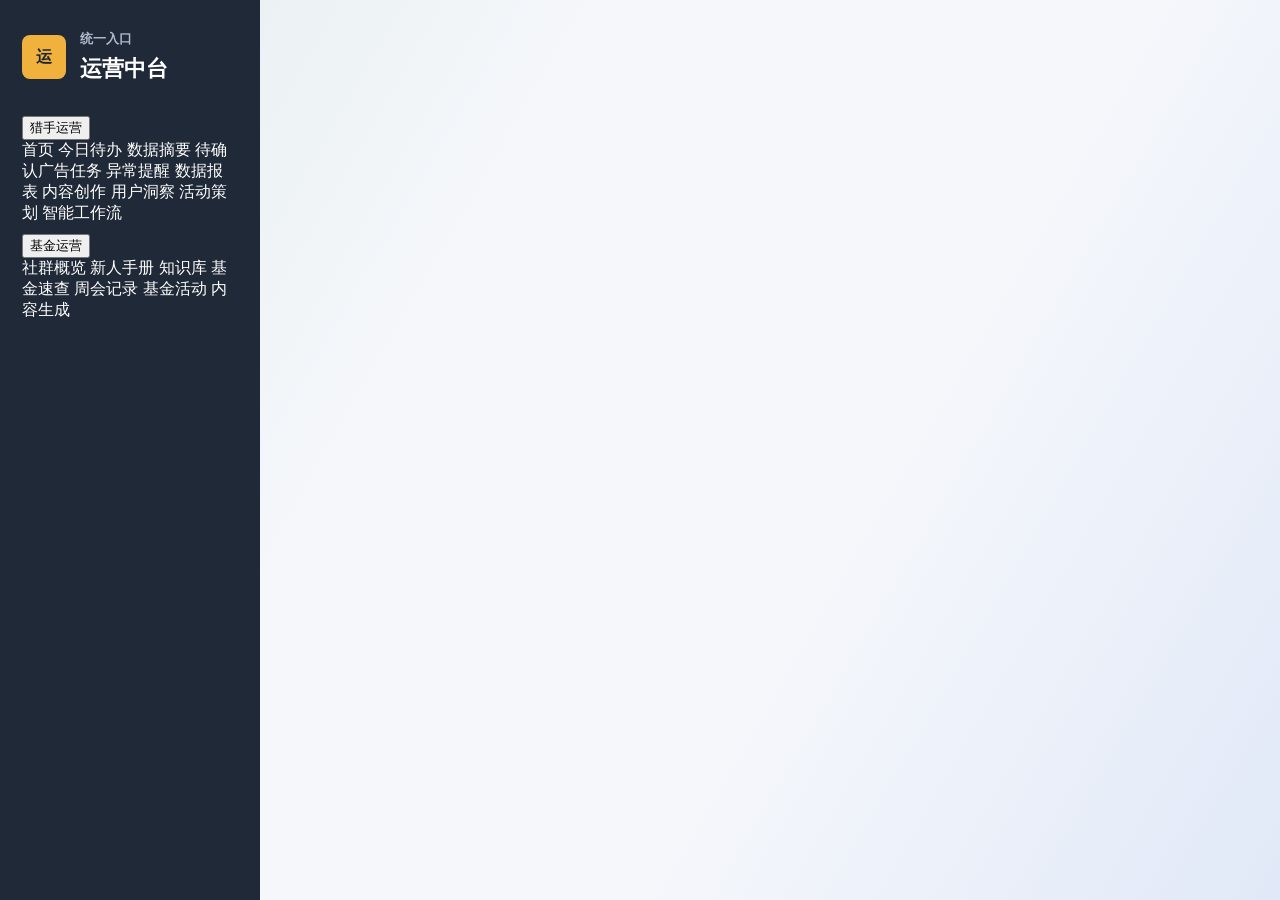
==== portal/index.html @ cbe9294c "Publish portal/index.html" ====
<!doctype html>
<html lang="zh-CN">
<head>
  <meta charset="utf-8">
  <meta name="viewport" content="width=device-width, initial-scale=1">
  <title>运营中台</title>
  <link rel="stylesheet" href="./styles.css">
</head>
<body>
  <main class="shell" aria-label="运营中台">
    <aside class="sidebar" aria-label="运营平台菜单">
      <div class="brand">
        <span class="brand-mark" aria-hidden="true">运</span>
        <div>
          <p class="eyebrow">统一入口</p>
          <h1>运营中台</h1>
        </div>
      </div>

      <nav class="platform-nav" aria-label="运营平台">
        <section class="platform-group">
          <button class="platform-toggle" type="button" aria-expanded="false" aria-controls="hunter-menu">
            <span>猎手运营</span>
            <span class="chevron" aria-hidden="true"></span>
          </button>
          <div class="submenu" id="hunter-menu">
            <a href="https://czs-ops.github.io/hunter-work-center/" target="_blank" rel="noopener noreferrer">首页</a>
            <a href="https://czs-ops.github.io/hunter-work-center/" target="_blank" rel="noopener noreferrer">今日待办</a>
            <a href="https://czs-ops.github.io/hunter-work-center/" target="_blank" rel="noopener noreferrer">数据摘要</a>
            <a href="https://czs-ops.github.io/hunter-work-center/" target="_blank" rel="noopener noreferrer">待确认广告任务</a>
            <a href="https://czs-ops.github.io/hunter-work-center/" target="_blank" rel="noopener noreferrer">异常提醒</a>
            <a href="https://czs-ops.github.io/hunter-work-center/" target="_blank" rel="noopener noreferrer">数据报表</a>
            <a href="https://czs-ops.github.io/hunter-work-center/" target="_blank" rel="noopener noreferrer">内容创作</a>
            <a href="https://czs-ops.github.io/hunter-work-center/" target="_blank" rel="noopener noreferrer">用户洞察</a>
            <a href="https://czs-ops.github.io/hunter-work-center/" target="_blank" rel="noopener noreferrer">活动策划</a>
            <a href="https://czs-ops.github.io/hunter-work-center/" target="_blank" rel="noopener noreferrer">智能工作流</a>
          </div>
        </section>

        <section class="platform-group">
          <button class="platform-toggle" type="button" aria-expanded="false" aria-controls="fund-menu">
            <span>基金运营</span>
            <span class="chevron" aria-hidden="true"></span>
          </button>
          <div class="submenu fund-menu" id="fund-menu">
            <a href="https://0a8f688b91384b68b411969a2ea710c7.app.codebuddy.work" target="_blank" rel="noopener noreferrer">社群概览</a>
            <a href="https://0a8f688b91384b68b411969a2ea710c7.app.codebuddy.work" target="_blank" rel="noopener noreferrer">新人手册</a>
            <a href="https://0a8f688b91384b68b411969a2ea710c7.app.codebuddy.work" target="_blank" rel="noopener noreferrer">知识库</a>
            <a href="https://0a8f688b91384b68b411969a2ea710c7.app.codebuddy.work" target="_blank" rel="noopener noreferrer">基金速查</a>
            <a href="https://0a8f688b91384b68b411969a2ea710c7.app.codebuddy.work" target="_blank" rel="noopener noreferrer">周会记录</a>
            <a href="https://0a8f688b91384b68b411969a2ea710c7.app.codebuddy.work" target="_blank" rel="noopener noreferrer">基金活动</a>
            <a href="https://0a8f688b91384b68b411969a2ea710c7.app.codebuddy.work" target="_blank" rel="noopener noreferrer">内容生成</a>
          </div>
        </section>
      </nav>
    </aside>
    <section class="workspace" aria-label="运营中台空白区域"></section>
  </main>

  <script>
    document.querySelectorAll(".platform-toggle").forEach((button) => {
      button.addEventListener("click", () => {
        const isExpanded = button.getAttribute("aria-expanded") === "true";
        button.setAttribute("aria-expanded", String(!isExpanded));
      });
    });
  </script>
</body>
</html>
---- portal/styles.css ----
:root {
  color-scheme: light;
  --ink: #18202c;
  --muted: #677083;
  --line: #d9dee8;
  --page: #f5f7fb;
  --panel: #ffffff;
  --nav: #202938;
  --nav-muted: #aeb9cc;
  --green: #177a5b;
  --blue: #2f68d8;
  --gold: #b87910;
  --shadow: 0 20px 45px rgba(26, 35, 52, .12);
}

* {
  box-sizing: border-box;
}

body {
  margin: 0;
  min-height: 100vh;
  font-family: "Microsoft YaHei", "PingFang SC", Arial, sans-serif;
  color: var(--ink);
  background:
    linear-gradient(120deg, rgba(23, 122, 91, .08), transparent 34%),
    linear-gradient(300deg, rgba(47, 104, 216, .1), transparent 36%),
    var(--page);
}

a {
  color: inherit;
  text-decoration: none;
}

.shell {
  display: grid;
  grid-template-columns: 260px minmax(0, 1fr);
  min-height: 100vh;
}

.sidebar {
  display: flex;
  flex-direction: column;
  gap: 32px;
  padding: 30px 22px;
  background: var(--nav);
  color: #fff;
}

.brand {
  display: flex;
  align-items: center;
  gap: 14px;
}

.brand-mark,
.card-icon {
  display: inline-grid;
  place-items: center;
  width: 44px;
  height: 44px;
  border-radius: 8px;
  font-weight: 700;
}

.brand-mark {
  background: #f0b13d;
  color: #1c2534;
}

.eyebrow {
  margin: 0 0 6px;
  color: var(--muted);
  font-size: 13px;
  font-weight: 700;
}

.brand .eyebrow {
  color: var(--nav-muted);
}

h1,
h2,
h3,
p {
  margin-top: 0;
}

h1 {
  margin-bottom: 0;
  font-size: 22px;
}

.platform-nav {
  display: grid;
  gap: 10px;
}

.nav-item {
  display: flex;
  align-items: center;
  min-height: 46px;
  padding: 0 14px;
  border: 1px solid rgba(255, 255, 255, .12);
  border-radius: 8px;
  color: #edf3ff;
  background: rgba(255, 255, 255, .06);
}

.nav-item:hover,
.nav-item:focus-visible,
.nav-item.active {
  background: rgba(255, 255, 255, .14);
  outline: none;
}

.workspace {
  display: grid;
  align-content: center;
  gap: 34px;
  width: min(100%, 1120px);
  min-height: 100vh;
  padding: 56px;
}

.intro {
  max-width: 680px;
}

.intro h2 {
  margin-bottom: 14px;
  font-size: clamp(34px, 5vw, 62px);
  line-height: 1.08;
}

.intro p:last-child {
  max-width: 620px;
  color: var(--muted);
  font-size: 18px;
  line-height: 1.7;
}

.cards {
  display: grid;
  grid-template-columns: repeat(2, minmax(260px, 1fr));
  gap: 20px;
}

.platform-card {
  display: flex;
  flex-direction: column;
  min-height: 310px;
  padding: 26px;
  border: 1px solid var(--line);
  border-radius: 8px;
  background: var(--panel);
  box-shadow: var(--shadow);
}

.card-top {
  display: flex;
  align-items: center;
  justify-content: space-between;
  gap: 16px;
  margin-bottom: 30px;
}

.hunter .card-icon {
  color: #fff;
  background: var(--green);
}

.fund .card-icon {
  color: #fff;
  background: var(--blue);
}

.status {
  padding: 7px 10px;
  border-radius: 999px;
  color: #61400d;
  background: rgba(184, 121, 16, .14);
  font-size: 13px;
  font-weight: 700;
}

.platform-card h3 {
  margin-bottom: 12px;
  font-size: 28px;
}

.platform-card p {
  color: var(--muted);
  font-size: 16px;
  line-height: 1.65;
}

.open-link {
  display: inline-flex;
  align-items: center;
  justify-content: center;
  width: fit-content;
  min-height: 44px;
  margin-top: auto;
  padding: 0 18px;
  border-radius: 8px;
  color: #fff;
  background: #1f2937;
  font-weight: 700;
}

.open-link:hover,
.open-link:focus-visible {
  background: #111827;
  outline: 3px solid rgba(47, 104, 216, .22);
}

@media (max-width: 820px) {
  .shell {
    grid-template-columns: 1fr;
  }

  .sidebar {
    min-height: auto;
    padding: 18px;
  }

  .platform-nav {
    grid-template-columns: repeat(2, minmax(0, 1fr));
  }

  .workspace {
    min-height: auto;
    padding: 34px 18px 42px;
  }

  .cards {
    grid-template-columns: 1fr;
  }
}
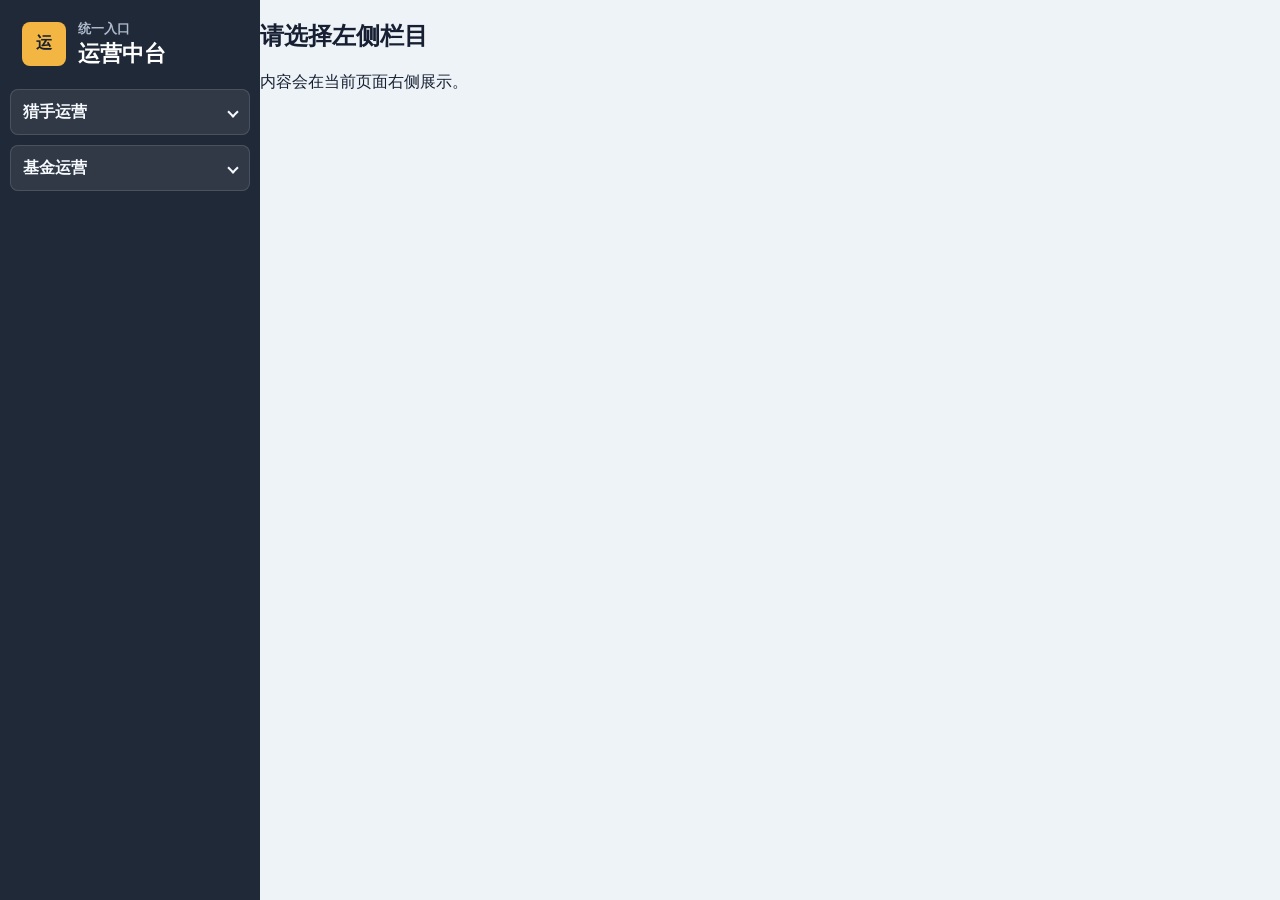
==== commit 40d988e0: "Publish portal/index.html" ====
--- a/portal/index.html
+++ b/portal/index.html
@@ -24,16 +24,16 @@
             <span class="chevron" aria-hidden="true"></span>
           </button>
           <div class="submenu" id="hunter-menu">
-            <a href="https://czs-ops.github.io/hunter-work-center/" target="_blank" rel="noopener noreferrer">首页</a>
-            <a href="https://czs-ops.github.io/hunter-work-center/" target="_blank" rel="noopener noreferrer">今日待办</a>
-            <a href="https://czs-ops.github.io/hunter-work-center/" target="_blank" rel="noopener noreferrer">数据摘要</a>
-            <a href="https://czs-ops.github.io/hunter-work-center/" target="_blank" rel="noopener noreferrer">待确认广告任务</a>
-            <a href="https://czs-ops.github.io/hunter-work-center/" target="_blank" rel="noopener noreferrer">异常提醒</a>
-            <a href="https://czs-ops.github.io/hunter-work-center/" target="_blank" rel="noopener noreferrer">数据报表</a>
-            <a href="https://czs-ops.github.io/hunter-work-center/" target="_blank" rel="noopener noreferrer">内容创作</a>
-            <a href="https://czs-ops.github.io/hunter-work-center/" target="_blank" rel="noopener noreferrer">用户洞察</a>
-            <a href="https://czs-ops.github.io/hunter-work-center/" target="_blank" rel="noopener noreferrer">活动策划</a>
-            <a href="https://czs-ops.github.io/hunter-work-center/" target="_blank" rel="noopener noreferrer">智能工作流</a>
+            <button class="submenu-item" type="button" data-title="猎手运营 - 首页" data-url="https://czs-ops.github.io/hunter-work-center/">首页</button>
+            <button class="submenu-item" type="button" data-title="猎手运营 - 今日待办" data-url="https://czs-ops.github.io/hunter-work-center/">今日待办</button>
+            <button class="submenu-item" type="button" data-title="猎手运营 - 数据摘要" data-url="https://czs-ops.github.io/hunter-work-center/">数据摘要</button>
+            <button class="submenu-item" type="button" data-title="猎手运营 - 待确认广告任务" data-url="https://czs-ops.github.io/hunter-work-center/">待确认广告任务</button>
+            <button class="submenu-item" type="button" data-title="猎手运营 - 异常提醒" data-url="https://czs-ops.github.io/hunter-work-center/">异常提醒</button>
+            <button class="submenu-item" type="button" data-title="猎手运营 - 数据报表" data-url="https://czs-ops.github.io/hunter-work-center/">数据报表</button>
+            <button class="submenu-item" type="button" data-title="猎手运营 - 内容创作" data-url="https://czs-ops.github.io/hunter-work-center/">内容创作</button>
+            <button class="submenu-item" type="button" data-title="猎手运营 - 用户洞察" data-url="https://czs-ops.github.io/hunter-work-center/">用户洞察</button>
+            <button class="submenu-item" type="button" data-title="猎手运营 - 活动策划" data-url="https://czs-ops.github.io/hunter-work-center/">活动策划</button>
+            <button class="submenu-item" type="button" data-title="猎手运营 - 智能工作流" data-url="https://czs-ops.github.io/hunter-work-center/">智能工作流</button>
           </div>
         </section>
 
@@ -43,18 +43,24 @@
             <span class="chevron" aria-hidden="true"></span>
           </button>
           <div class="submenu fund-menu" id="fund-menu">
-            <a href="https://0a8f688b91384b68b411969a2ea710c7.app.codebuddy.work" target="_blank" rel="noopener noreferrer">社群概览</a>
-            <a href="https://0a8f688b91384b68b411969a2ea710c7.app.codebuddy.work" target="_blank" rel="noopener noreferrer">新人手册</a>
-            <a href="https://0a8f688b91384b68b411969a2ea710c7.app.codebuddy.work" target="_blank" rel="noopener noreferrer">知识库</a>
-            <a href="https://0a8f688b91384b68b411969a2ea710c7.app.codebuddy.work" target="_blank" rel="noopener noreferrer">基金速查</a>
-            <a href="https://0a8f688b91384b68b411969a2ea710c7.app.codebuddy.work" target="_blank" rel="noopener noreferrer">周会记录</a>
-            <a href="https://0a8f688b91384b68b411969a2ea710c7.app.codebuddy.work" target="_blank" rel="noopener noreferrer">基金活动</a>
-            <a href="https://0a8f688b91384b68b411969a2ea710c7.app.codebuddy.work" target="_blank" rel="noopener noreferrer">内容生成</a>
+            <button class="submenu-item" type="button" data-title="基金运营 - 社群概览" data-url="https://0a8f688b91384b68b411969a2ea710c7.app.codebuddy.work">社群概览</button>
+            <button class="submenu-item" type="button" data-title="基金运营 - 新人手册" data-url="https://0a8f688b91384b68b411969a2ea710c7.app.codebuddy.work">新人手册</button>
+            <button class="submenu-item" type="button" data-title="基金运营 - 知识库" data-url="https://0a8f688b91384b68b411969a2ea710c7.app.codebuddy.work">知识库</button>
+            <button class="submenu-item" type="button" data-title="基金运营 - 基金速查" data-url="https://0a8f688b91384b68b411969a2ea710c7.app.codebuddy.work">基金速查</button>
+            <button class="submenu-item" type="button" data-title="基金运营 - 周会记录" data-url="https://0a8f688b91384b68b411969a2ea710c7.app.codebuddy.work">周会记录</button>
+            <button class="submenu-item" type="button" data-title="基金运营 - 基金活动" data-url="https://0a8f688b91384b68b411969a2ea710c7.app.codebuddy.work">基金活动</button>
+            <button class="submenu-item" type="button" data-title="基金运营 - 内容生成" data-url="https://0a8f688b91384b68b411969a2ea710c7.app.codebuddy.work">内容生成</button>
           </div>
         </section>
       </nav>
     </aside>
-    <section class="workspace" aria-label="运营中台空白区域"></section>
+    <section class="workspace" aria-label="运营内容展示区">
+      <div class="empty-state" id="empty-state">
+        <h2>请选择左侧栏目</h2>
+        <p>内容会在当前页面右侧展示。</p>
+      </div>
+      <iframe class="content-frame" id="content-frame" title="运营内容展示" hidden></iframe>
+    </section>
   </main>
 
   <script>
@@ -64,6 +70,22 @@
         button.setAttribute("aria-expanded", String(!isExpanded));
       });
     });
+
+    const frame = document.getElementById("content-frame");
+    const emptyState = document.getElementById("empty-state");
+
+    document.querySelectorAll(".submenu-item").forEach((item) => {
+      item.addEventListener("click", () => {
+        document.querySelectorAll(".submenu-item.is-active").forEach((activeItem) => {
+          activeItem.classList.remove("is-active");
+        });
+        item.classList.add("is-active");
+        frame.title = item.dataset.title;
+        frame.src = item.dataset.url;
+        frame.hidden = false;
+        emptyState.hidden = true;
+      });
+    });
   </script>
 </body>
 </html>
--- a/portal/styles.css
+++ b/portal/styles.css
@@ -1,16 +1,15 @@
 :root {
   color-scheme: light;
-  --ink: #18202c;
-  --muted: #677083;
-  --line: #d9dee8;
-  --page: #f5f7fb;
-  --panel: #ffffff;
+  --page: #eef3f7;
   --nav: #202938;
+  --nav-border: rgba(255, 255, 255, .13);
   --nav-muted: #aeb9cc;
-  --green: #177a5b;
-  --blue: #2f68d8;
-  --gold: #b87910;
-  --shadow: 0 20px 45px rgba(26, 35, 52, .12);
+  --active: #f4b642;
+  --panel: #f7fbff;
+  --panel-2: #fff4df;
+  --text: #172033;
+  --muted: #5f6b7d;
+  --accent: #168360;
 }
 
 * {
@@ -21,11 +20,8 @@
   margin: 0;
   min-height: 100vh;
   font-family: "Microsoft YaHei", "PingFang SC", Arial, sans-serif;
-  color: var(--ink);
-  background:
-    linear-gradient(120deg, rgba(23, 122, 91, .08), transparent 34%),
-    linear-gradient(300deg, rgba(47, 104, 216, .1), transparent 36%),
-    var(--page);
+  color: var(--text);
+  background: var(--page);
 }
 
 a {
@@ -40,10 +36,8 @@
 }
 
 .sidebar {
-  display: flex;
-  flex-direction: column;
-  gap: 32px;
-  padding: 30px 22px;
+  min-height: 100vh;
+  padding: 20px 10px;
   background: var(--nav);
   color: #fff;
 }
@@ -51,45 +45,32 @@
 .brand {
   display: flex;
   align-items: center;
-  gap: 14px;
+  gap: 12px;
+  padding: 0 12px 22px;
 }
 
-.brand-mark,
-.card-icon {
+.brand-mark {
   display: inline-grid;
   place-items: center;
   width: 44px;
   height: 44px;
   border-radius: 8px;
-  font-weight: 700;
-}
-
-.brand-mark {
-  background: #f0b13d;
-  color: #1c2534;
+  color: #162031;
+  background: var(--active);
+  font-weight: 800;
 }
 
 .eyebrow {
-  margin: 0 0 6px;
-  color: var(--muted);
+  margin: 0 0 3px;
+  color: var(--nav-muted);
   font-size: 13px;
   font-weight: 700;
 }
 
-.brand .eyebrow {
-  color: var(--nav-muted);
-}
-
-h1,
-h2,
-h3,
-p {
-  margin-top: 0;
-}
-
 h1 {
-  margin-bottom: 0;
+  margin: 0;
   font-size: 22px;
+  line-height: 1.2;
 }
 
 .platform-nav {
@@ -97,145 +78,103 @@
   gap: 10px;
 }
 
-.nav-item {
+.platform-group {
+  display: grid;
+  gap: 8px;
+}
+
+.platform-toggle {
   display: flex;
   align-items: center;
+  justify-content: space-between;
+  width: 100%;
   min-height: 46px;
-  padding: 0 14px;
-  border: 1px solid rgba(255, 255, 255, .12);
+  padding: 0 12px;
+  border: 1px solid var(--nav-border);
   border-radius: 8px;
-  color: #edf3ff;
-  background: rgba(255, 255, 255, .06);
+  color: #f7fbff;
+  background: rgba(255, 255, 255, .08);
+  font: inherit;
+  font-size: 16px;
+  font-weight: 700;
+  cursor: pointer;
 }
 
-.nav-item:hover,
-.nav-item:focus-visible,
-.nav-item.active {
-  background: rgba(255, 255, 255, .14);
+.platform-toggle:hover,
+.platform-toggle:focus-visible,
+.platform-toggle[aria-expanded="true"] {
+  background: rgba(255, 255, 255, .15);
+  outline: none;
+}
+
+.chevron {
+  width: 8px;
+  height: 8px;
+  border-right: 2px solid currentColor;
+  border-bottom: 2px solid currentColor;
+  transform: rotate(45deg);
+  transition: transform .18s ease;
+}
+
+.platform-toggle[aria-expanded="true"] .chevron {
+  transform: rotate(225deg);
+}
+
+.submenu {
+  display: none;
+  margin: 0 2px 2px 48px;
+  padding: 9px 8px;
+  border: 1px solid #cce0ff;
+  border-radius: 4px;
+  background: var(--panel);
+  color: #263247;
+  box-shadow: 0 14px 28px rgba(11, 19, 33, .16);
+}
+
+.platform-toggle[aria-expanded="true"] + .submenu {
+  display: grid;
+}
+
+.fund-menu {
+  border-color: #a7e7e2;
+  background:
+    repeating-linear-gradient(90deg, rgba(246, 175, 74, .18) 0 2px, transparent 2px 6px),
+    var(--panel-2);
+}
+
+.submenu a {
+  display: flex;
+  align-items: center;
+  min-height: 35px;
+  padding: 0 11px;
+  border-radius: 8px;
+  color: #263247;
+  font-size: 14px;
+  font-weight: 700;
+}
+
+.submenu a:hover,
+.submenu a:focus-visible {
+  color: #fff;
+  background: var(--accent);
   outline: none;
 }
 
 .workspace {
-  display: grid;
-  align-content: center;
-  gap: 34px;
-  width: min(100%, 1120px);
   min-height: 100vh;
-  padding: 56px;
+  background: var(--page);
 }
 
-.intro {
-  max-width: 680px;
-}
-
-.intro h2 {
-  margin-bottom: 14px;
-  font-size: clamp(34px, 5vw, 62px);
-  line-height: 1.08;
-}
-
-.intro p:last-child {
-  max-width: 620px;
-  color: var(--muted);
-  font-size: 18px;
-  line-height: 1.7;
-}
-
-.cards {
-  display: grid;
-  grid-template-columns: repeat(2, minmax(260px, 1fr));
-  gap: 20px;
-}
-
-.platform-card {
-  display: flex;
-  flex-direction: column;
-  min-height: 310px;
-  padding: 26px;
-  border: 1px solid var(--line);
-  border-radius: 8px;
-  background: var(--panel);
-  box-shadow: var(--shadow);
-}
-
-.card-top {
-  display: flex;
-  align-items: center;
-  justify-content: space-between;
-  gap: 16px;
-  margin-bottom: 30px;
-}
-
-.hunter .card-icon {
-  color: #fff;
-  background: var(--green);
-}
-
-.fund .card-icon {
-  color: #fff;
-  background: var(--blue);
-}
-
-.status {
-  padding: 7px 10px;
-  border-radius: 999px;
-  color: #61400d;
-  background: rgba(184, 121, 16, .14);
-  font-size: 13px;
-  font-weight: 700;
-}
-
-.platform-card h3 {
-  margin-bottom: 12px;
-  font-size: 28px;
-}
-
-.platform-card p {
-  color: var(--muted);
-  font-size: 16px;
-  line-height: 1.65;
-}
-
-.open-link {
-  display: inline-flex;
-  align-items: center;
-  justify-content: center;
-  width: fit-content;
-  min-height: 44px;
-  margin-top: auto;
-  padding: 0 18px;
-  border-radius: 8px;
-  color: #fff;
-  background: #1f2937;
-  font-weight: 700;
-}
-
-.open-link:hover,
-.open-link:focus-visible {
-  background: #111827;
-  outline: 3px solid rgba(47, 104, 216, .22);
-}
-
-@media (max-width: 820px) {
+@media (max-width: 720px) {
   .shell {
     grid-template-columns: 1fr;
   }
 
   .sidebar {
     min-height: auto;
-    padding: 18px;
-  }
-
-  .platform-nav {
-    grid-template-columns: repeat(2, minmax(0, 1fr));
   }
 
   .workspace {
-    min-height: auto;
-    padding: 34px 18px 42px;
-  }
-
-  .cards {
-    grid-template-columns: 1fr;
+    min-height: 40vh;
   }
 }
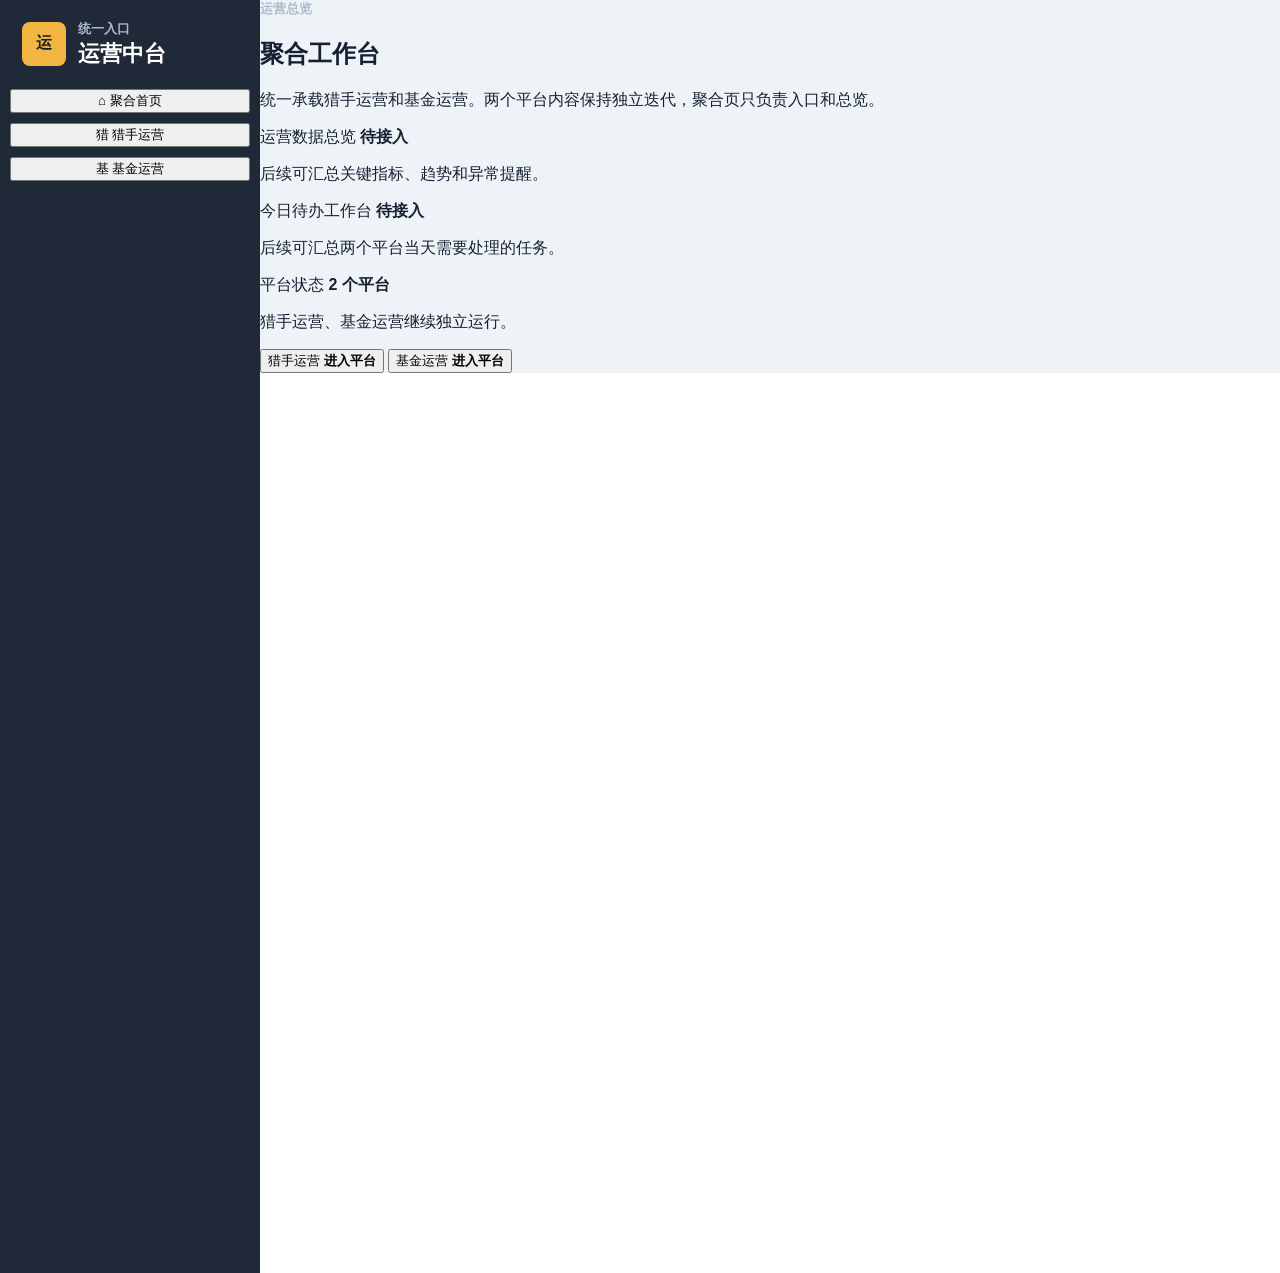
==== commit 67ad44b6: "Publish portal/index.html" ====
--- a/portal/index.html
+++ b/portal/index.html
@@ -18,74 +18,98 @@
       </div>
 
       <nav class="platform-nav" aria-label="运营平台">
-        <section class="platform-group">
-          <button class="platform-toggle" type="button" aria-expanded="false" aria-controls="hunter-menu">
-            <span>猎手运营</span>
-            <span class="chevron" aria-hidden="true"></span>
-          </button>
-          <div class="submenu" id="hunter-menu">
-            <button class="submenu-item" type="button" data-title="猎手运营 - 首页" data-url="https://czs-ops.github.io/hunter-work-center/">首页</button>
-            <button class="submenu-item" type="button" data-title="猎手运营 - 今日待办" data-url="https://czs-ops.github.io/hunter-work-center/">今日待办</button>
-            <button class="submenu-item" type="button" data-title="猎手运营 - 数据摘要" data-url="https://czs-ops.github.io/hunter-work-center/">数据摘要</button>
-            <button class="submenu-item" type="button" data-title="猎手运营 - 待确认广告任务" data-url="https://czs-ops.github.io/hunter-work-center/">待确认广告任务</button>
-            <button class="submenu-item" type="button" data-title="猎手运营 - 异常提醒" data-url="https://czs-ops.github.io/hunter-work-center/">异常提醒</button>
-            <button class="submenu-item" type="button" data-title="猎手运营 - 数据报表" data-url="https://czs-ops.github.io/hunter-work-center/">数据报表</button>
-            <button class="submenu-item" type="button" data-title="猎手运营 - 内容创作" data-url="https://czs-ops.github.io/hunter-work-center/">内容创作</button>
-            <button class="submenu-item" type="button" data-title="猎手运营 - 用户洞察" data-url="https://czs-ops.github.io/hunter-work-center/">用户洞察</button>
-            <button class="submenu-item" type="button" data-title="猎手运营 - 活动策划" data-url="https://czs-ops.github.io/hunter-work-center/">活动策划</button>
-            <button class="submenu-item" type="button" data-title="猎手运营 - 智能工作流" data-url="https://czs-ops.github.io/hunter-work-center/">智能工作流</button>
-          </div>
-        </section>
-
-        <section class="platform-group">
-          <button class="platform-toggle" type="button" aria-expanded="false" aria-controls="fund-menu">
-            <span>基金运营</span>
-            <span class="chevron" aria-hidden="true"></span>
-          </button>
-          <div class="submenu fund-menu" id="fund-menu">
-            <button class="submenu-item" type="button" data-title="基金运营 - 社群概览" data-url="https://0a8f688b91384b68b411969a2ea710c7.app.codebuddy.work">社群概览</button>
-            <button class="submenu-item" type="button" data-title="基金运营 - 新人手册" data-url="https://0a8f688b91384b68b411969a2ea710c7.app.codebuddy.work">新人手册</button>
-            <button class="submenu-item" type="button" data-title="基金运营 - 知识库" data-url="https://0a8f688b91384b68b411969a2ea710c7.app.codebuddy.work">知识库</button>
-            <button class="submenu-item" type="button" data-title="基金运营 - 基金速查" data-url="https://0a8f688b91384b68b411969a2ea710c7.app.codebuddy.work">基金速查</button>
-            <button class="submenu-item" type="button" data-title="基金运营 - 周会记录" data-url="https://0a8f688b91384b68b411969a2ea710c7.app.codebuddy.work">周会记录</button>
-            <button class="submenu-item" type="button" data-title="基金运营 - 基金活动" data-url="https://0a8f688b91384b68b411969a2ea710c7.app.codebuddy.work">基金活动</button>
-            <button class="submenu-item" type="button" data-title="基金运营 - 内容生成" data-url="https://0a8f688b91384b68b411969a2ea710c7.app.codebuddy.work">内容生成</button>
-          </div>
-        </section>
+        <button class="nav-button is-active" type="button" data-view="home">
+          <span class="nav-icon" aria-hidden="true">⌂</span>
+          <span>聚合首页</span>
+        </button>
+        <button class="nav-button" type="button" data-title="猎手运营" data-url="https://czs-ops.github.io/hunter-work-center/">
+          <span class="nav-icon" aria-hidden="true">猎</span>
+          <span>猎手运营</span>
+        </button>
+        <button class="nav-button" type="button" data-title="基金运营" data-url="https://0a8f688b91384b68b411969a2ea710c7.app.codebuddy.work">
+          <span class="nav-icon" aria-hidden="true">基</span>
+          <span>基金运营</span>
+        </button>
       </nav>
     </aside>
+
     <section class="workspace" aria-label="运营内容展示区">
-      <div class="empty-state" id="empty-state">
-        <h2>请选择左侧栏目</h2>
-        <p>内容会在当前页面右侧展示。</p>
-      </div>
+      <section class="portal-home" id="portal-home" aria-label="聚合首页">
+        <div class="home-header">
+          <p class="eyebrow">运营总览</p>
+          <h2>聚合工作台</h2>
+          <p>统一承载猎手运营和基金运营。两个平台内容保持独立迭代，聚合页只负责入口和总览。</p>
+        </div>
+
+        <div class="overview-grid" aria-label="运营数据总览">
+          <article class="overview-card">
+            <span class="card-label">运营数据总览</span>
+            <strong>待接入</strong>
+            <p>后续可汇总关键指标、趋势和异常提醒。</p>
+          </article>
+          <article class="overview-card">
+            <span class="card-label">今日待办工作台</span>
+            <strong>待接入</strong>
+            <p>后续可汇总两个平台当天需要处理的任务。</p>
+          </article>
+          <article class="overview-card">
+            <span class="card-label">平台状态</span>
+            <strong>2 个平台</strong>
+            <p>猎手运营、基金运营继续独立运行。</p>
+          </article>
+        </div>
+
+        <div class="launch-grid" aria-label="平台入口">
+          <button class="launch-card hunter-card" type="button" data-title="猎手运营" data-url="https://czs-ops.github.io/hunter-work-center/">
+            <span>猎手运营</span>
+            <strong>进入平台</strong>
+          </button>
+          <button class="launch-card fund-card" type="button" data-title="基金运营" data-url="https://0a8f688b91384b68b411969a2ea710c7.app.codebuddy.work">
+            <span>基金运营</span>
+            <strong>进入平台</strong>
+          </button>
+        </div>
+      </section>
+
       <iframe class="content-frame" id="content-frame" title="运营内容展示" hidden></iframe>
     </section>
   </main>
 
   <script>
-    document.querySelectorAll(".platform-toggle").forEach((button) => {
+    const frame = document.getElementById("content-frame");
+    const home = document.getElementById("portal-home");
+    const navButtons = document.querySelectorAll(".nav-button");
+
+    function setActiveButton(title) {
+      navButtons.forEach((button) => {
+        const isHome = button.dataset.view === "home" && title === "聚合首页";
+        const isPlatform = button.dataset.title === title;
+        button.classList.toggle("is-active", isHome || isPlatform);
+      });
+    }
+
+    function showHome() {
+      frame.hidden = true;
+      frame.removeAttribute("src");
+      home.hidden = false;
+      setActiveButton("聚合首页");
+    }
+
+    function showPlatform(title, url) {
+      home.hidden = true;
+      frame.title = title;
+      frame.src = url;
+      frame.hidden = false;
+      setActiveButton(title);
+    }
+
+    document.querySelectorAll("[data-url]").forEach((button) => {
       button.addEventListener("click", () => {
-        const isExpanded = button.getAttribute("aria-expanded") === "true";
-        button.setAttribute("aria-expanded", String(!isExpanded));
+        showPlatform(button.dataset.title, button.dataset.url);
       });
     });
 
-    const frame = document.getElementById("content-frame");
-    const emptyState = document.getElementById("empty-state");
-
-    document.querySelectorAll(".submenu-item").forEach((item) => {
-      item.addEventListener("click", () => {
-        document.querySelectorAll(".submenu-item.is-active").forEach((activeItem) => {
-          activeItem.classList.remove("is-active");
-        });
-        item.classList.add("is-active");
-        frame.title = item.dataset.title;
-        frame.src = item.dataset.url;
-        frame.hidden = false;
-        emptyState.hidden = true;
-      });
-    });
+    document.querySelector('[data-view="home"]').addEventListener("click", showHome);
   </script>
 </body>
 </html>
--- a/portal/styles.css
+++ b/portal/styles.css
@@ -22,11 +22,6 @@
   font-family: "Microsoft YaHei", "PingFang SC", Arial, sans-serif;
   color: var(--text);
   background: var(--page);
-}
-
-a {
-  color: inherit;
-  text-decoration: none;
 }
 
 .shell {
@@ -142,27 +137,63 @@
     var(--panel-2);
 }
 
-.submenu a {
+.submenu-item {
   display: flex;
   align-items: center;
+  width: 100%;
   min-height: 35px;
   padding: 0 11px;
+  border: 0;
   border-radius: 8px;
   color: #263247;
+  background: transparent;
+  font: inherit;
   font-size: 14px;
   font-weight: 700;
-}
-
-.submenu a:hover,
-.submenu a:focus-visible {
+  text-align: left;
+  cursor: pointer;
+}
+
+.submenu-item:hover,
+.submenu-item:focus-visible,
+.submenu-item.is-active {
   color: #fff;
   background: var(--accent);
   outline: none;
 }
 
 .workspace {
+  position: relative;
   min-height: 100vh;
   background: var(--page);
+  overflow: hidden;
+}
+
+.empty-state {
+  display: grid;
+  place-content: center;
+  min-height: 100vh;
+  padding: 32px;
+  color: var(--muted);
+  text-align: center;
+}
+
+.empty-state h2 {
+  margin: 0 0 8px;
+  color: var(--text);
+  font-size: 24px;
+}
+
+.empty-state p {
+  margin: 0;
+}
+
+.content-frame {
+  display: block;
+  width: 100%;
+  height: 100vh;
+  border: 0;
+  background: #fff;
 }
 
 @media (max-width: 720px) {
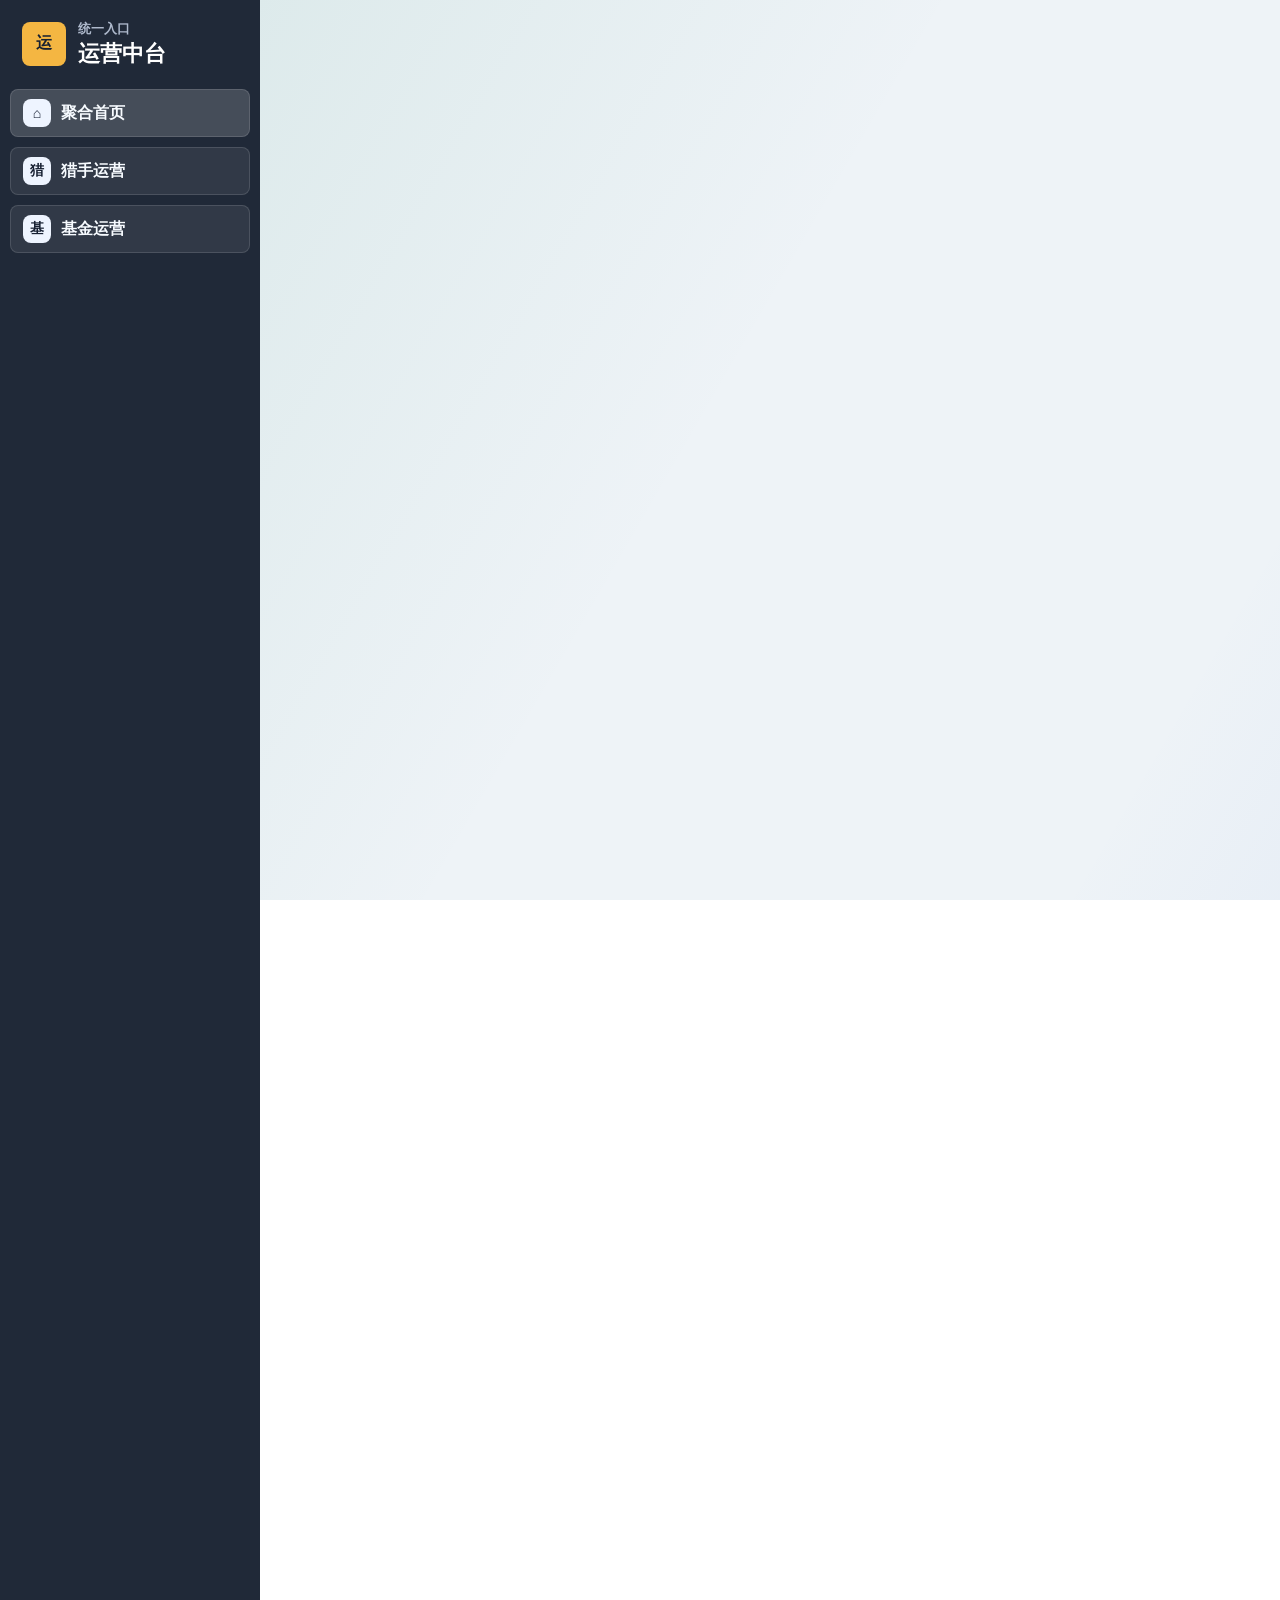
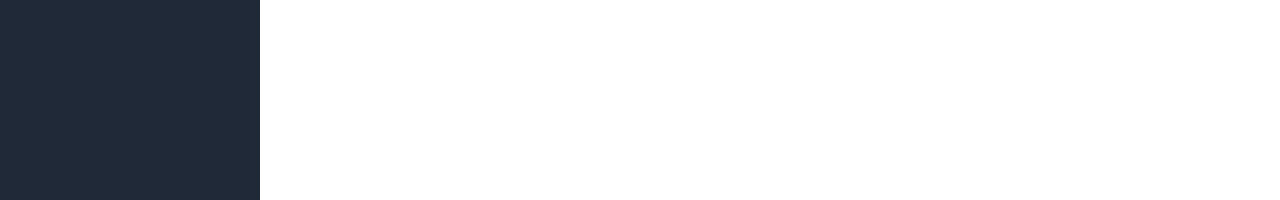
==== commit 4247cdcf: "Publish portal/index.html" ====
--- a/portal/index.html
+++ b/portal/index.html
@@ -34,42 +34,7 @@
     </aside>
 
     <section class="workspace" aria-label="运营内容展示区">
-      <section class="portal-home" id="portal-home" aria-label="聚合首页">
-        <div class="home-header">
-          <p class="eyebrow">运营总览</p>
-          <h2>聚合工作台</h2>
-          <p>统一承载猎手运营和基金运营。两个平台内容保持独立迭代，聚合页只负责入口和总览。</p>
-        </div>
-
-        <div class="overview-grid" aria-label="运营数据总览">
-          <article class="overview-card">
-            <span class="card-label">运营数据总览</span>
-            <strong>待接入</strong>
-            <p>后续可汇总关键指标、趋势和异常提醒。</p>
-          </article>
-          <article class="overview-card">
-            <span class="card-label">今日待办工作台</span>
-            <strong>待接入</strong>
-            <p>后续可汇总两个平台当天需要处理的任务。</p>
-          </article>
-          <article class="overview-card">
-            <span class="card-label">平台状态</span>
-            <strong>2 个平台</strong>
-            <p>猎手运营、基金运营继续独立运行。</p>
-          </article>
-        </div>
-
-        <div class="launch-grid" aria-label="平台入口">
-          <button class="launch-card hunter-card" type="button" data-title="猎手运营" data-url="https://czs-ops.github.io/hunter-work-center/">
-            <span>猎手运营</span>
-            <strong>进入平台</strong>
-          </button>
-          <button class="launch-card fund-card" type="button" data-title="基金运营" data-url="https://0a8f688b91384b68b411969a2ea710c7.app.codebuddy.work">
-            <span>基金运营</span>
-            <strong>进入平台</strong>
-          </button>
-        </div>
-      </section>
+      <section class="portal-home" id="portal-home" aria-label="聚合首页"></section>
 
       <iframe class="content-frame" id="content-frame" title="运营内容展示" hidden></iframe>
     </section>
--- a/portal/styles.css
+++ b/portal/styles.css
@@ -5,11 +5,13 @@
   --nav-border: rgba(255, 255, 255, .13);
   --nav-muted: #aeb9cc;
   --active: #f4b642;
-  --panel: #f7fbff;
-  --panel-2: #fff4df;
+  --panel: #ffffff;
+  --line: #d9e0ea;
   --text: #172033;
   --muted: #5f6b7d;
-  --accent: #168360;
+  --green: #168360;
+  --blue: #2f68d8;
+  --shadow: 0 18px 40px rgba(25, 38, 60, .10);
 }
 
 * {
@@ -44,15 +46,27 @@
   padding: 0 12px 22px;
 }
 
-.brand-mark {
+.brand-mark,
+.nav-icon {
   display: inline-grid;
   place-items: center;
+  border-radius: 8px;
+  font-weight: 800;
+}
+
+.brand-mark {
   width: 44px;
   height: 44px;
-  border-radius: 8px;
   color: #162031;
   background: var(--active);
-  font-weight: 800;
+}
+
+.nav-icon {
+  width: 28px;
+  height: 28px;
+  color: #172033;
+  background: #eef4ff;
+  font-size: 14px;
 }
 
 .eyebrow {
@@ -62,8 +76,14 @@
   font-weight: 700;
 }
 
+h1,
+h2,
+p {
+  margin-top: 0;
+}
+
 h1 {
-  margin: 0;
+  margin-bottom: 0;
   font-size: 22px;
   line-height: 1.2;
 }
@@ -73,17 +93,12 @@
   gap: 10px;
 }
 
-.platform-group {
-  display: grid;
-  gap: 8px;
-}
-
-.platform-toggle {
+.nav-button {
   display: flex;
   align-items: center;
-  justify-content: space-between;
+  gap: 10px;
   width: 100%;
-  min-height: 46px;
+  min-height: 48px;
   padding: 0 12px;
   border: 1px solid var(--nav-border);
   border-radius: 8px;
@@ -95,97 +110,125 @@
   cursor: pointer;
 }
 
-.platform-toggle:hover,
-.platform-toggle:focus-visible,
-.platform-toggle[aria-expanded="true"] {
-  background: rgba(255, 255, 255, .15);
+.nav-button:hover,
+.nav-button:focus-visible,
+.nav-button.is-active {
+  background: rgba(255, 255, 255, .17);
   outline: none;
 }
 
-.chevron {
-  width: 8px;
-  height: 8px;
-  border-right: 2px solid currentColor;
-  border-bottom: 2px solid currentColor;
-  transform: rotate(45deg);
-  transition: transform .18s ease;
-}
-
-.platform-toggle[aria-expanded="true"] .chevron {
-  transform: rotate(225deg);
-}
-
-.submenu {
-  display: none;
-  margin: 0 2px 2px 48px;
-  padding: 9px 8px;
-  border: 1px solid #cce0ff;
-  border-radius: 4px;
-  background: var(--panel);
-  color: #263247;
-  box-shadow: 0 14px 28px rgba(11, 19, 33, .16);
-}
-
-.platform-toggle[aria-expanded="true"] + .submenu {
-  display: grid;
-}
-
-.fund-menu {
-  border-color: #a7e7e2;
+.workspace {
+  position: relative;
+  min-height: 100vh;
   background:
-    repeating-linear-gradient(90deg, rgba(246, 175, 74, .18) 0 2px, transparent 2px 6px),
-    var(--panel-2);
-}
-
-.submenu-item {
-  display: flex;
-  align-items: center;
-  width: 100%;
-  min-height: 35px;
-  padding: 0 11px;
-  border: 0;
+    linear-gradient(120deg, rgba(22, 131, 96, .08), transparent 34%),
+    linear-gradient(300deg, rgba(47, 104, 216, .10), transparent 36%),
+    var(--page);
+  overflow: hidden;
+}
+
+.portal-home {
+  display: grid;
+  align-content: center;
+  gap: 24px;
+  min-height: 100vh;
+  padding: 42px 56px;
+}
+
+.home-header {
+  max-width: 760px;
+}
+
+.home-header .eyebrow {
+  color: var(--green);
+}
+
+.home-header h2 {
+  margin-bottom: 12px;
+  font-size: clamp(36px, 5vw, 64px);
+  line-height: 1.08;
+}
+
+.home-header p {
+  max-width: 680px;
+  color: var(--muted);
+  font-size: 17px;
+  line-height: 1.75;
+}
+
+.overview-grid,
+.launch-grid {
+  display: grid;
+  grid-template-columns: repeat(3, minmax(180px, 1fr));
+  gap: 16px;
+  max-width: 1040px;
+}
+
+.launch-grid {
+  grid-template-columns: repeat(2, minmax(220px, 1fr));
+}
+
+.overview-card,
+.launch-card {
+  min-height: 150px;
+  padding: 22px;
+  border: 1px solid var(--line);
   border-radius: 8px;
-  color: #263247;
-  background: transparent;
-  font: inherit;
+  background: rgba(255, 255, 255, .82);
+  box-shadow: var(--shadow);
+}
+
+.card-label,
+.launch-card span {
+  display: block;
+  margin-bottom: 14px;
+  color: var(--muted);
   font-size: 14px;
   font-weight: 700;
+}
+
+.overview-card strong {
+  display: block;
+  margin-bottom: 12px;
+  font-size: 28px;
+}
+
+.overview-card p {
+  margin-bottom: 0;
+  color: var(--muted);
+  line-height: 1.6;
+}
+
+.launch-card {
+  display: grid;
+  align-content: space-between;
+  color: #fff;
+  border: 0;
+  font: inherit;
   text-align: left;
   cursor: pointer;
 }
 
-.submenu-item:hover,
-.submenu-item:focus-visible,
-.submenu-item.is-active {
-  color: #fff;
-  background: var(--accent);
-  outline: none;
-}
-
-.workspace {
-  position: relative;
-  min-height: 100vh;
-  background: var(--page);
-  overflow: hidden;
-}
-
-.empty-state {
-  display: grid;
-  place-content: center;
-  min-height: 100vh;
-  padding: 32px;
-  color: var(--muted);
-  text-align: center;
-}
-
-.empty-state h2 {
-  margin: 0 0 8px;
-  color: var(--text);
-  font-size: 24px;
-}
-
-.empty-state p {
-  margin: 0;
+.launch-card span {
+  color: rgba(255, 255, 255, .78);
+}
+
+.launch-card strong {
+  font-size: 30px;
+}
+
+.hunter-card {
+  background: linear-gradient(135deg, #168360, #1e9b73);
+}
+
+.fund-card {
+  background: linear-gradient(135deg, #2f68d8, #6188ee);
+}
+
+.launch-card:hover,
+.launch-card:focus-visible {
+  filter: brightness(.96);
+  outline: 3px solid rgba(47, 104, 216, .22);
 }
 
 .content-frame {
@@ -196,7 +239,7 @@
   background: #fff;
 }
 
-@media (max-width: 720px) {
+@media (max-width: 860px) {
   .shell {
     grid-template-columns: 1fr;
   }
@@ -205,7 +248,17 @@
     min-height: auto;
   }
 
-  .workspace {
-    min-height: 40vh;
-  }
-}
+  .portal-home {
+    min-height: auto;
+    padding: 34px 18px 42px;
+  }
+
+  .overview-grid,
+  .launch-grid {
+    grid-template-columns: 1fr;
+  }
+
+  .content-frame {
+    height: 78vh;
+  }
+}
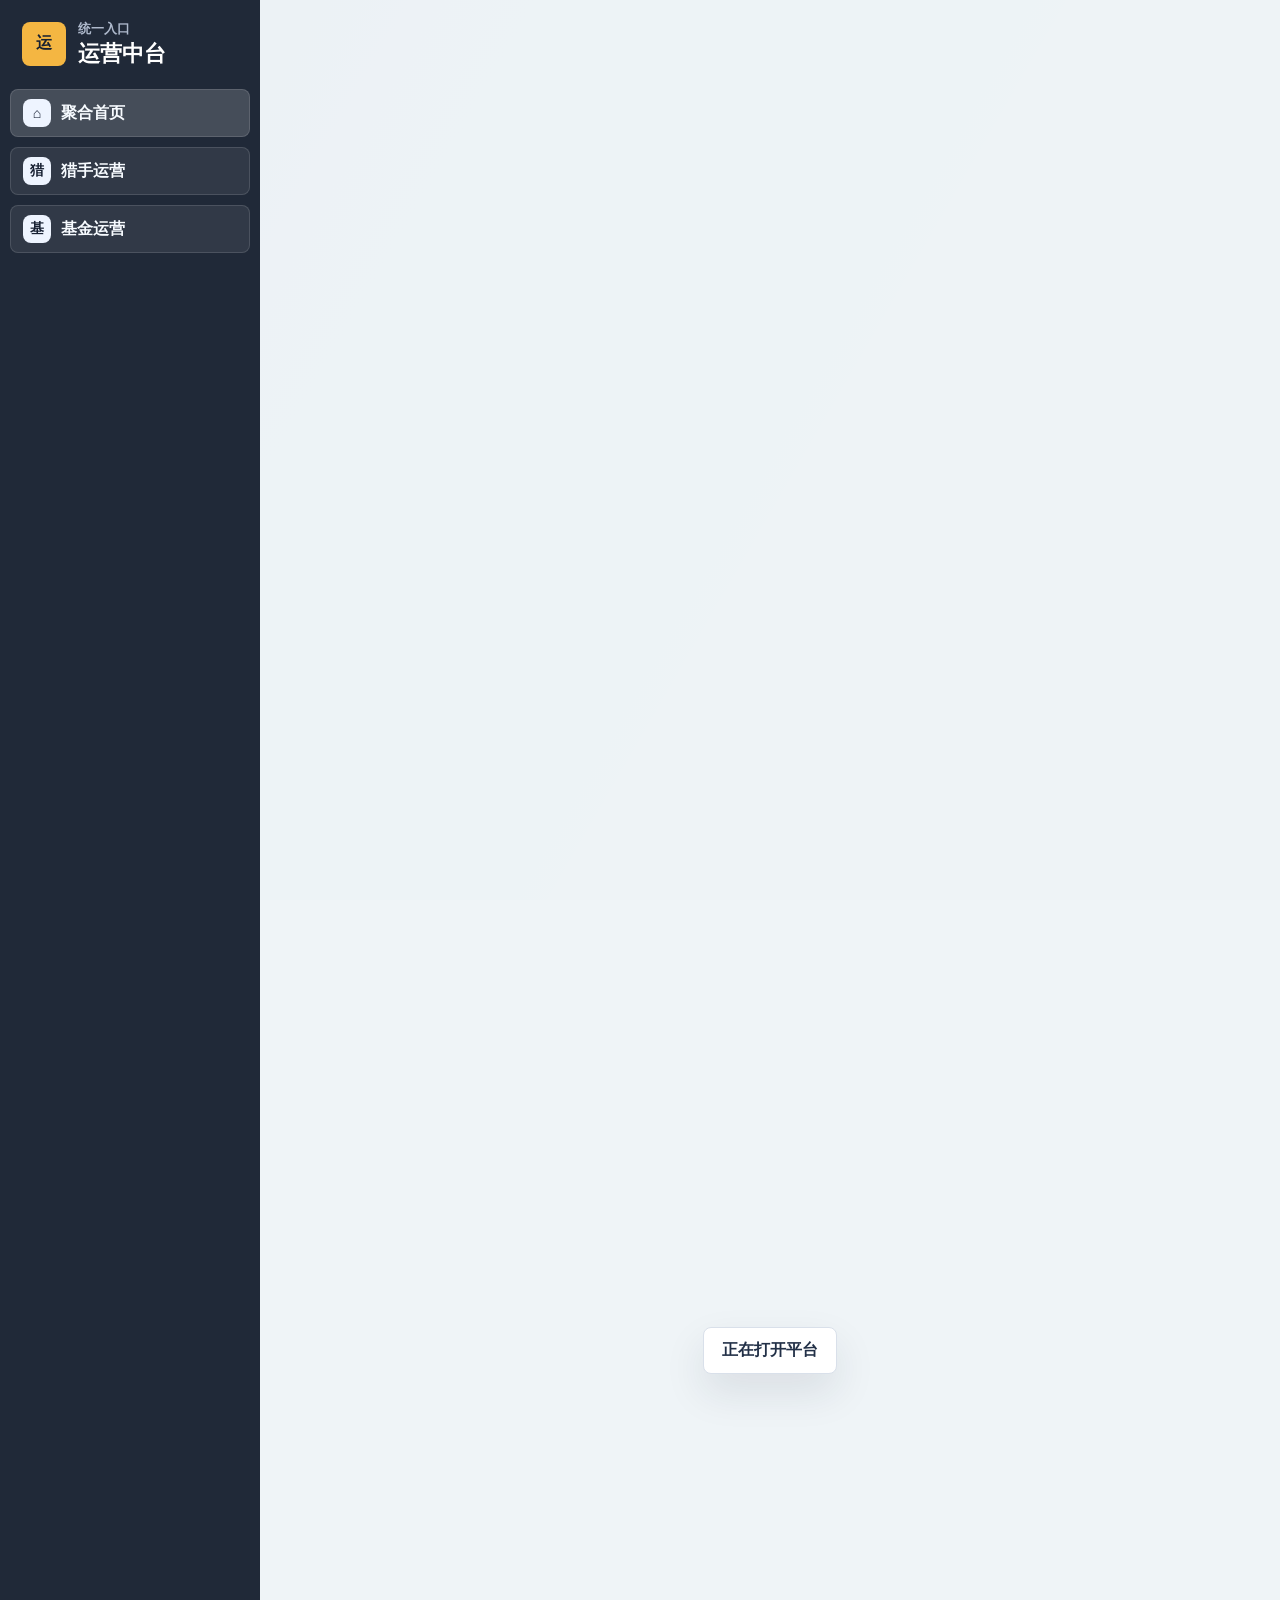
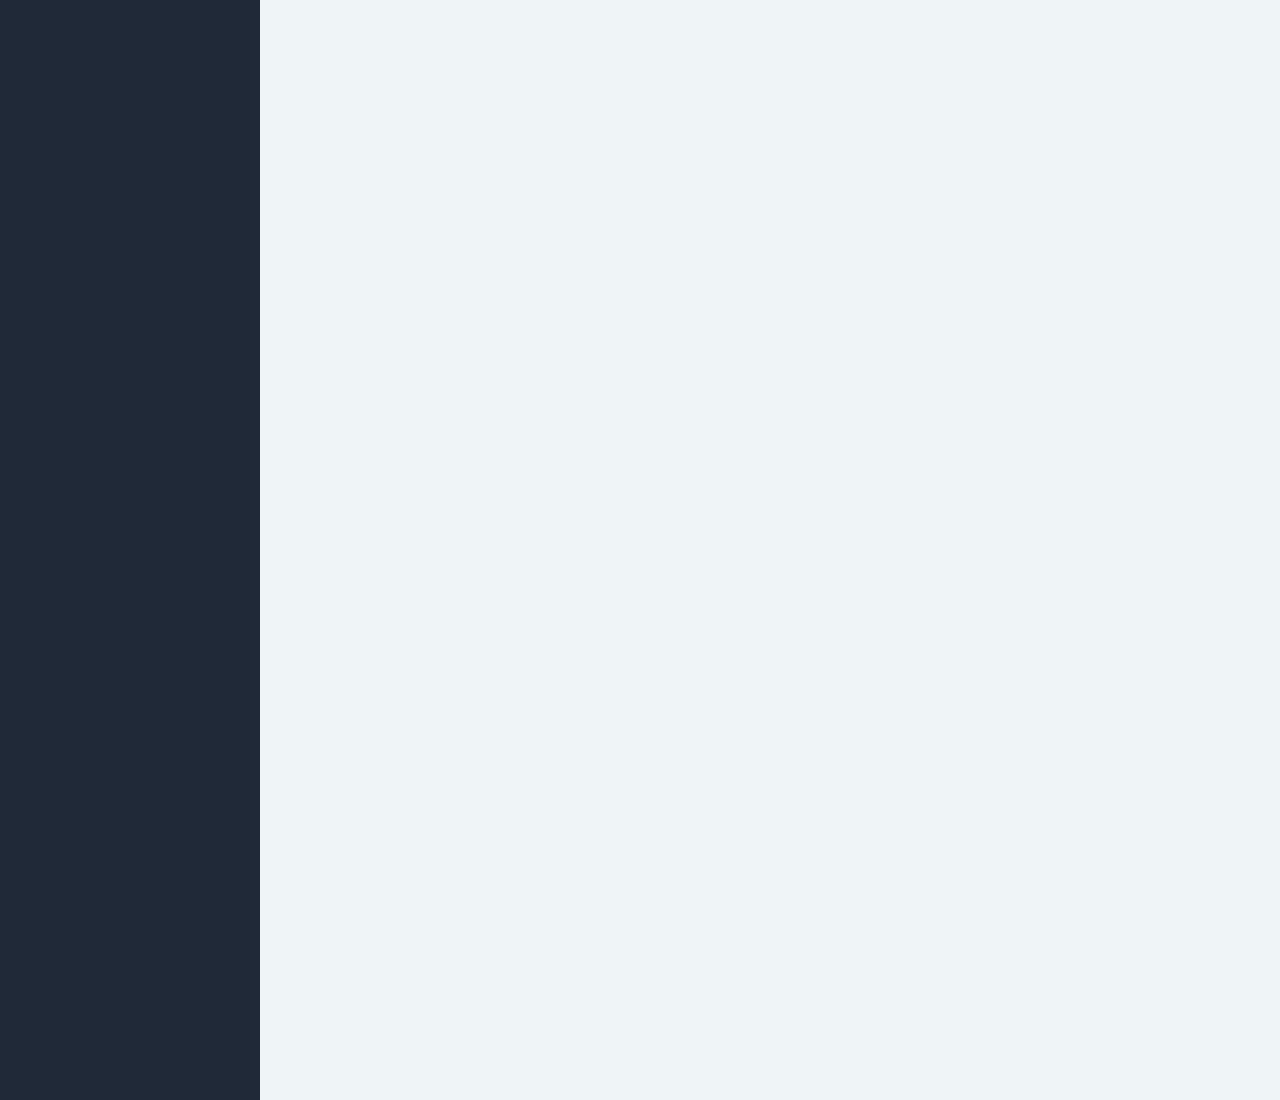
==== commit 15e0daca: "Publish portal/index.html" ====
--- a/portal/index.html
+++ b/portal/index.html
@@ -22,11 +22,11 @@
           <span class="nav-icon" aria-hidden="true">⌂</span>
           <span>聚合首页</span>
         </button>
-        <button class="nav-button" type="button" data-title="猎手运营" data-url="https://czs-ops.github.io/hunter-work-center/">
+        <button class="nav-button" type="button" data-title="猎手运营" data-frame="hunter-frame">
           <span class="nav-icon" aria-hidden="true">猎</span>
           <span>猎手运营</span>
         </button>
-        <button class="nav-button" type="button" data-title="基金运营" data-url="https://0a8f688b91384b68b411969a2ea710c7.app.codebuddy.work">
+        <button class="nav-button" type="button" data-title="基金运营" data-frame="fund-frame">
           <span class="nav-icon" aria-hidden="true">基</span>
           <span>基金运营</span>
         </button>
@@ -36,14 +36,25 @@
     <section class="workspace" aria-label="运营内容展示区">
       <section class="portal-home" id="portal-home" aria-label="聚合首页"></section>
 
-      <iframe class="content-frame" id="content-frame" title="运营内容展示" hidden></iframe>
+      <div class="loading-panel" id="loading-panel" hidden>
+        <strong id="loading-title">正在打开平台</strong>
+      </div>
+      <iframe class="content-frame" id="hunter-frame" title="猎手运营" src="https://czs-ops.github.io/hunter-work-center/" hidden></iframe>
+      <iframe class="content-frame" id="fund-frame" title="基金运营" src="https://0a8f688b91384b68b411969a2ea710c7.app.codebuddy.work" hidden></iframe>
     </section>
   </main>
 
   <script>
-    const frame = document.getElementById("content-frame");
     const home = document.getElementById("portal-home");
+    const loadingPanel = document.getElementById("loading-panel");
+    const loadingTitle = document.getElementById("loading-title");
     const navButtons = document.querySelectorAll(".nav-button");
+    const frames = {
+      "hunter-frame": document.getElementById("hunter-frame"),
+      "fund-frame": document.getElementById("fund-frame")
+    };
+    const loadedFrames = new Set();
+    let activeFrameId = "";
 
     function setActiveButton(title) {
       navButtons.forEach((button) => {
@@ -53,28 +64,52 @@
       });
     }
 
+    function hideFrames() {
+      Object.values(frames).forEach((frame) => {
+        frame.hidden = true;
+      });
+      activeFrameId = "";
+    }
+
     function showHome() {
-      frame.hidden = true;
-      frame.removeAttribute("src");
+      hideFrames();
+      loadingPanel.hidden = true;
       home.hidden = false;
       setActiveButton("聚合首页");
     }
 
-    function showPlatform(title, url) {
+    function showPlatform(title, frameId) {
+      const frame = frames[frameId];
       home.hidden = true;
+      hideFrames();
+      activeFrameId = frameId;
+      loadingTitle.textContent = loadedFrames.has(frameId) ? `正在切换到${title}` : `正在打开${title}`;
+      loadingPanel.hidden = loadedFrames.has(frameId);
       frame.title = title;
-      frame.src = url;
       frame.hidden = false;
       setActiveButton(title);
     }
 
-    document.querySelectorAll("[data-url]").forEach((button) => {
-      button.addEventListener("click", () => {
-        showPlatform(button.dataset.title, button.dataset.url);
+    Object.entries(frames).forEach(([frameId, frame]) => {
+      frame.addEventListener("load", () => {
+        loadedFrames.add(frameId);
+        if (activeFrameId === frameId) {
+          loadingPanel.hidden = true;
+        }
       });
     });
 
-    document.querySelector('[data-view="home"]').addEventListener("click", showHome);
+    document.querySelector(".platform-nav").addEventListener("click", (event) => {
+      const button = event.target.closest(".nav-button");
+      if (!button) return;
+
+      if (button.dataset.view === "home") {
+        showHome();
+        return;
+      }
+
+      showPlatform(button.dataset.title, button.dataset.frame);
+    });
   </script>
 </body>
 </html>
--- a/portal/styles.css
+++ b/portal/styles.css
@@ -127,108 +127,26 @@
   overflow: hidden;
 }
 
-.portal-home {
+.loading-panel {
+  position: absolute;
+  inset: 0;
+  z-index: 2;
   display: grid;
-  align-content: center;
-  gap: 24px;
-  min-height: 100vh;
-  padding: 42px 56px;
+  place-items: center;
+  color: #223047;
+  background: rgba(238, 243, 247, .92);
 }
 
-.home-header {
-  max-width: 760px;
-}
-
-.home-header .eyebrow {
-  color: var(--green);
-}
-
-.home-header h2 {
-  margin-bottom: 12px;
-  font-size: clamp(36px, 5vw, 64px);
-  line-height: 1.08;
-}
-
-.home-header p {
-  max-width: 680px;
-  color: var(--muted);
-  font-size: 17px;
-  line-height: 1.75;
-}
-
-.overview-grid,
-.launch-grid {
-  display: grid;
-  grid-template-columns: repeat(3, minmax(180px, 1fr));
-  gap: 16px;
-  max-width: 1040px;
-}
-
-.launch-grid {
-  grid-template-columns: repeat(2, minmax(220px, 1fr));
-}
-
-.overview-card,
-.launch-card {
-  min-height: 150px;
-  padding: 22px;
+.loading-panel strong {
+  padding: 12px 18px;
   border: 1px solid var(--line);
   border-radius: 8px;
-  background: rgba(255, 255, 255, .82);
+  background: #fff;
   box-shadow: var(--shadow);
 }
 
-.card-label,
-.launch-card span {
-  display: block;
-  margin-bottom: 14px;
-  color: var(--muted);
-  font-size: 14px;
-  font-weight: 700;
-}
-
-.overview-card strong {
-  display: block;
-  margin-bottom: 12px;
-  font-size: 28px;
-}
-
-.overview-card p {
-  margin-bottom: 0;
-  color: var(--muted);
-  line-height: 1.6;
-}
-
-.launch-card {
-  display: grid;
-  align-content: space-between;
-  color: #fff;
-  border: 0;
-  font: inherit;
-  text-align: left;
-  cursor: pointer;
-}
-
-.launch-card span {
-  color: rgba(255, 255, 255, .78);
-}
-
-.launch-card strong {
-  font-size: 30px;
-}
-
-.hunter-card {
-  background: linear-gradient(135deg, #168360, #1e9b73);
-}
-
-.fund-card {
-  background: linear-gradient(135deg, #2f68d8, #6188ee);
-}
-
-.launch-card:hover,
-.launch-card:focus-visible {
-  filter: brightness(.96);
-  outline: 3px solid rgba(47, 104, 216, .22);
+.portal-home {
+  min-height: 100vh;
 }
 
 .content-frame {
@@ -248,16 +166,6 @@
     min-height: auto;
   }
 
-  .portal-home {
-    min-height: auto;
-    padding: 34px 18px 42px;
-  }
-
-  .overview-grid,
-  .launch-grid {
-    grid-template-columns: 1fr;
-  }
-
   .content-frame {
     height: 78vh;
   }
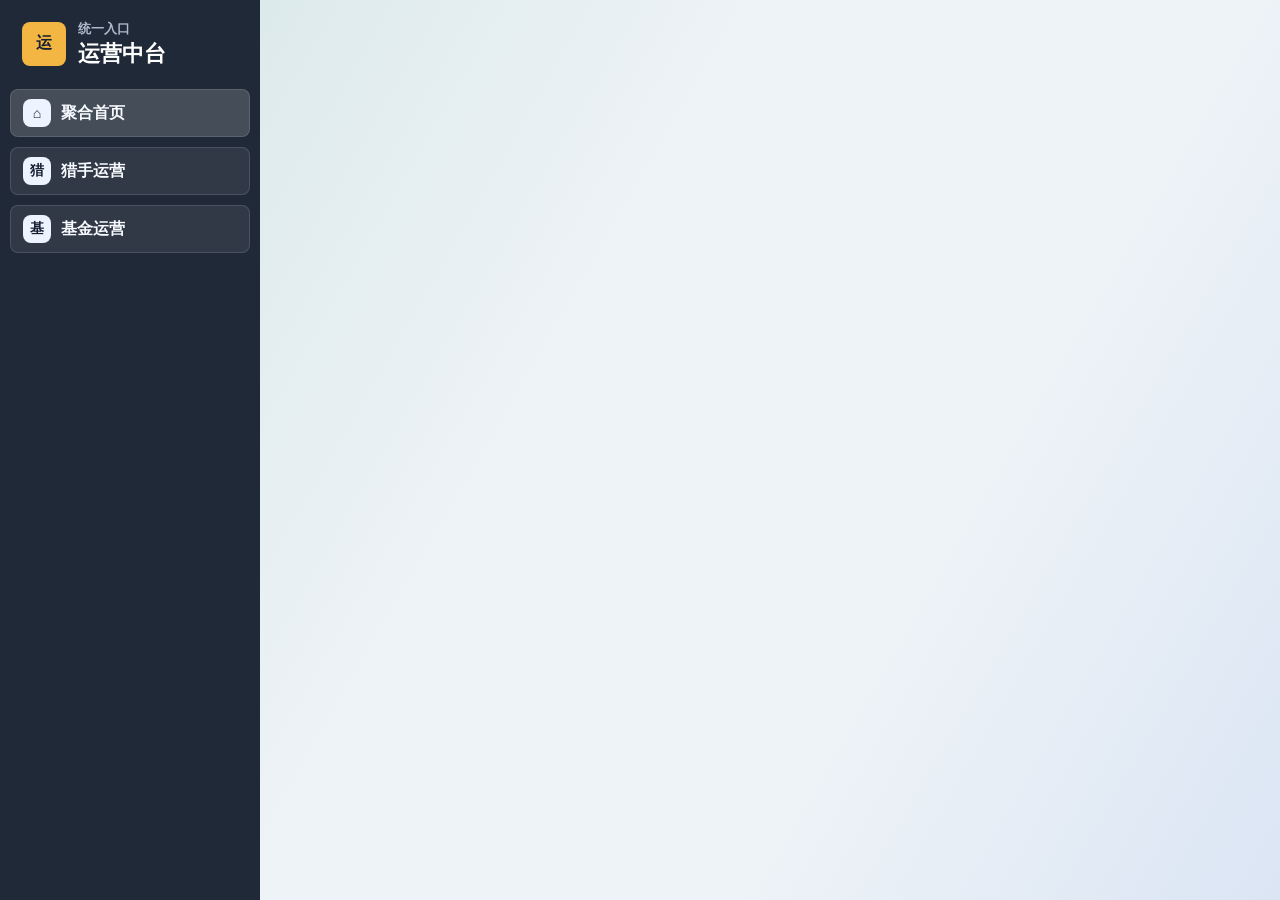
==== commit b1eba5a8: "Publish portal/index.html" ====
--- a/portal/index.html
+++ b/portal/index.html
@@ -36,8 +36,8 @@
     <section class="workspace" aria-label="运营内容展示区">
       <section class="portal-home" id="portal-home" aria-label="聚合首页"></section>
 
-      <div class="loading-panel" id="loading-panel" hidden>
-        <strong id="loading-title">正在打开平台</strong>
+      <div class="status-toast" id="status-toast" hidden>
+        <span id="status-title">正在打开平台</span>
       </div>
       <iframe class="content-frame" id="hunter-frame" title="猎手运营" src="https://czs-ops.github.io/hunter-work-center/" hidden></iframe>
       <iframe class="content-frame" id="fund-frame" title="基金运营" src="https://0a8f688b91384b68b411969a2ea710c7.app.codebuddy.work" hidden></iframe>
@@ -46,8 +46,8 @@
 
   <script>
     const home = document.getElementById("portal-home");
-    const loadingPanel = document.getElementById("loading-panel");
-    const loadingTitle = document.getElementById("loading-title");
+    const statusToast = document.getElementById("status-toast");
+    const statusTitle = document.getElementById("status-title");
     const navButtons = document.querySelectorAll(".nav-button");
     const frames = {
       "hunter-frame": document.getElementById("hunter-frame"),
@@ -55,6 +55,7 @@
     };
     const loadedFrames = new Set();
     let activeFrameId = "";
+    let statusTimer = 0;
 
     function setActiveButton(title) {
       navButtons.forEach((button) => {
@@ -73,9 +74,18 @@
 
     function showHome() {
       hideFrames();
-      loadingPanel.hidden = true;
+      statusToast.hidden = true;
       home.hidden = false;
       setActiveButton("聚合首页");
+    }
+
+    function showStatus(text) {
+      window.clearTimeout(statusTimer);
+      statusTitle.textContent = text;
+      statusToast.hidden = false;
+      statusTimer = window.setTimeout(() => {
+        statusToast.hidden = true;
+      }, 1200);
     }
 
     function showPlatform(title, frameId) {
@@ -83,18 +93,17 @@
       home.hidden = true;
       hideFrames();
       activeFrameId = frameId;
-      loadingTitle.textContent = loadedFrames.has(frameId) ? `正在切换到${title}` : `正在打开${title}`;
-      loadingPanel.hidden = loadedFrames.has(frameId);
       frame.title = title;
       frame.hidden = false;
       setActiveButton(title);
+      showStatus(loadedFrames.has(frameId) ? `已切换到${title}` : `正在打开${title}`);
     }
 
     Object.entries(frames).forEach(([frameId, frame]) => {
       frame.addEventListener("load", () => {
         loadedFrames.add(frameId);
         if (activeFrameId === frameId) {
-          loadingPanel.hidden = true;
+          statusToast.hidden = true;
         }
       });
     });
--- a/portal/styles.css
+++ b/portal/styles.css
@@ -157,6 +157,12 @@
   background: #fff;
 }
 
+.content-frame[hidden],
+.portal-home[hidden],
+.loading-panel[hidden] {
+  display: none;
+}
+
 @media (max-width: 860px) {
   .shell {
     grid-template-columns: 1fr;
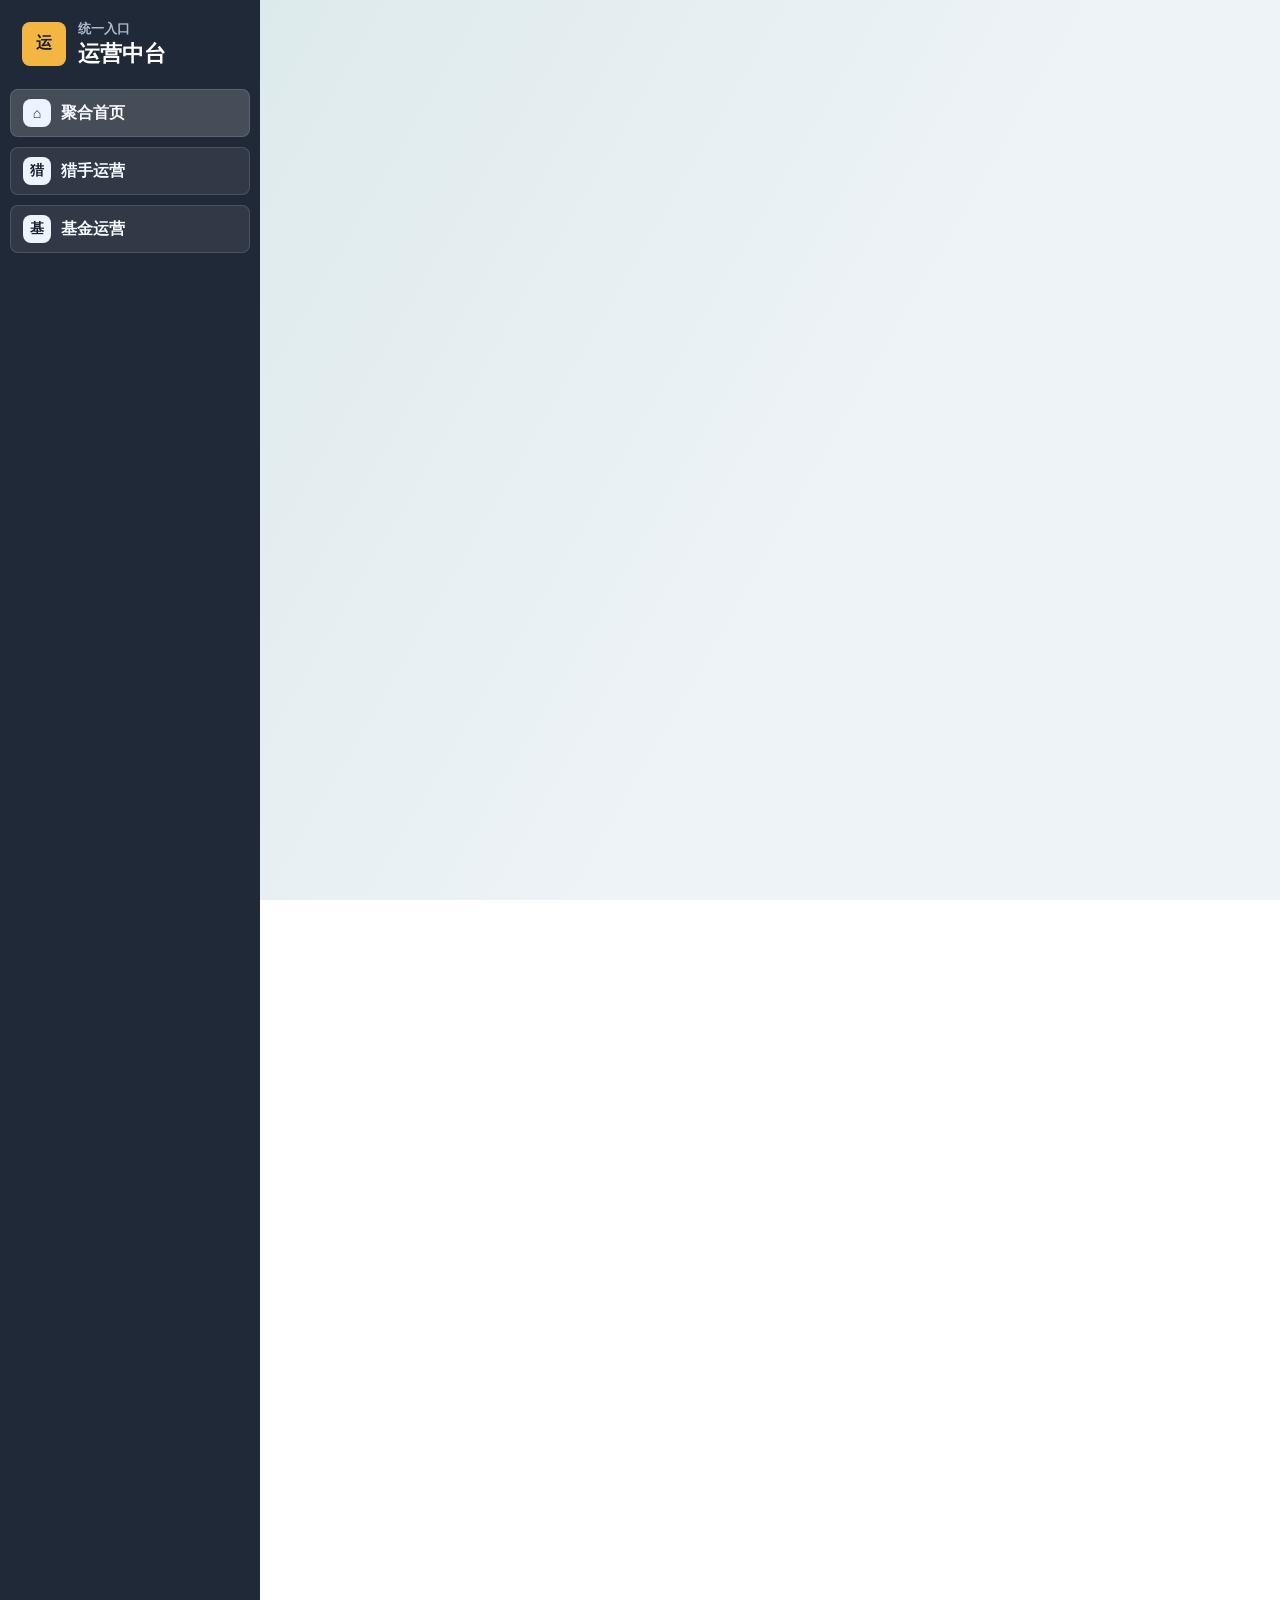
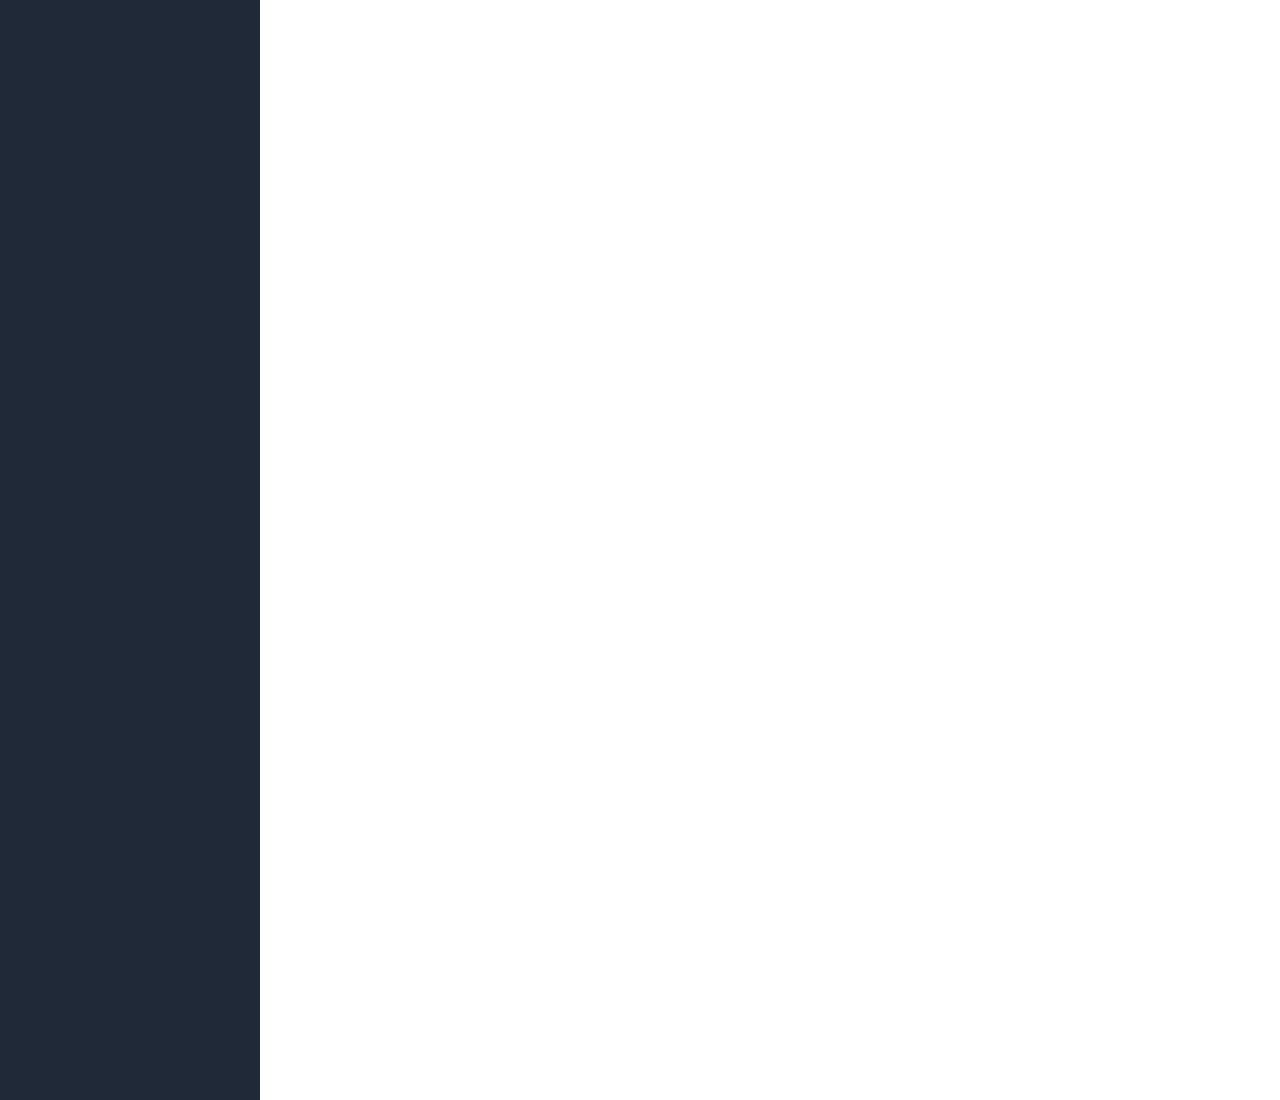
==== commit a915b41f: "Publish portal/index.html" ====
--- a/portal/index.html
+++ b/portal/index.html
@@ -39,8 +39,8 @@
       <div class="status-toast" id="status-toast" hidden>
         <span id="status-title">正在打开平台</span>
       </div>
-      <iframe class="content-frame" id="hunter-frame" title="猎手运营" src="https://czs-ops.github.io/hunter-work-center/" hidden></iframe>
-      <iframe class="content-frame" id="fund-frame" title="基金运营" src="https://0a8f688b91384b68b411969a2ea710c7.app.codebuddy.work" hidden></iframe>
+      <iframe class="content-frame" id="hunter-frame" title="猎手运营" src="https://czs-ops.github.io/hunter-work-center/"></iframe>
+      <iframe class="content-frame" id="fund-frame" title="基金运营" src="https://0a8f688b91384b68b411969a2ea710c7.app.codebuddy.work"></iframe>
     </section>
   </main>
 
@@ -67,7 +67,7 @@
 
     function hideFrames() {
       Object.values(frames).forEach((frame) => {
-        frame.hidden = true;
+        frame.classList.remove("is-active");
       });
       activeFrameId = "";
     }
@@ -94,7 +94,7 @@
       hideFrames();
       activeFrameId = frameId;
       frame.title = title;
-      frame.hidden = false;
+      frame.classList.add("is-active");
       setActiveButton(title);
       showStatus(loadedFrames.has(frameId) ? `已切换到${title}` : `正在打开${title}`);
     }
--- a/portal/styles.css
+++ b/portal/styles.css
@@ -127,17 +127,17 @@
   overflow: hidden;
 }
 
-.loading-panel {
+.status-toast {
   position: absolute;
-  inset: 0;
+  top: 18px;
+  right: 18px;
   z-index: 2;
-  display: grid;
-  place-items: center;
   color: #223047;
-  background: rgba(238, 243, 247, .92);
+  pointer-events: none;
 }
 
-.loading-panel strong {
+.status-toast span {
+  display: block;
   padding: 12px 18px;
   border: 1px solid var(--line);
   border-radius: 8px;
@@ -159,7 +159,7 @@
 
 .content-frame[hidden],
 .portal-home[hidden],
-.loading-panel[hidden] {
+.status-toast[hidden] {
   display: none;
 }
 
